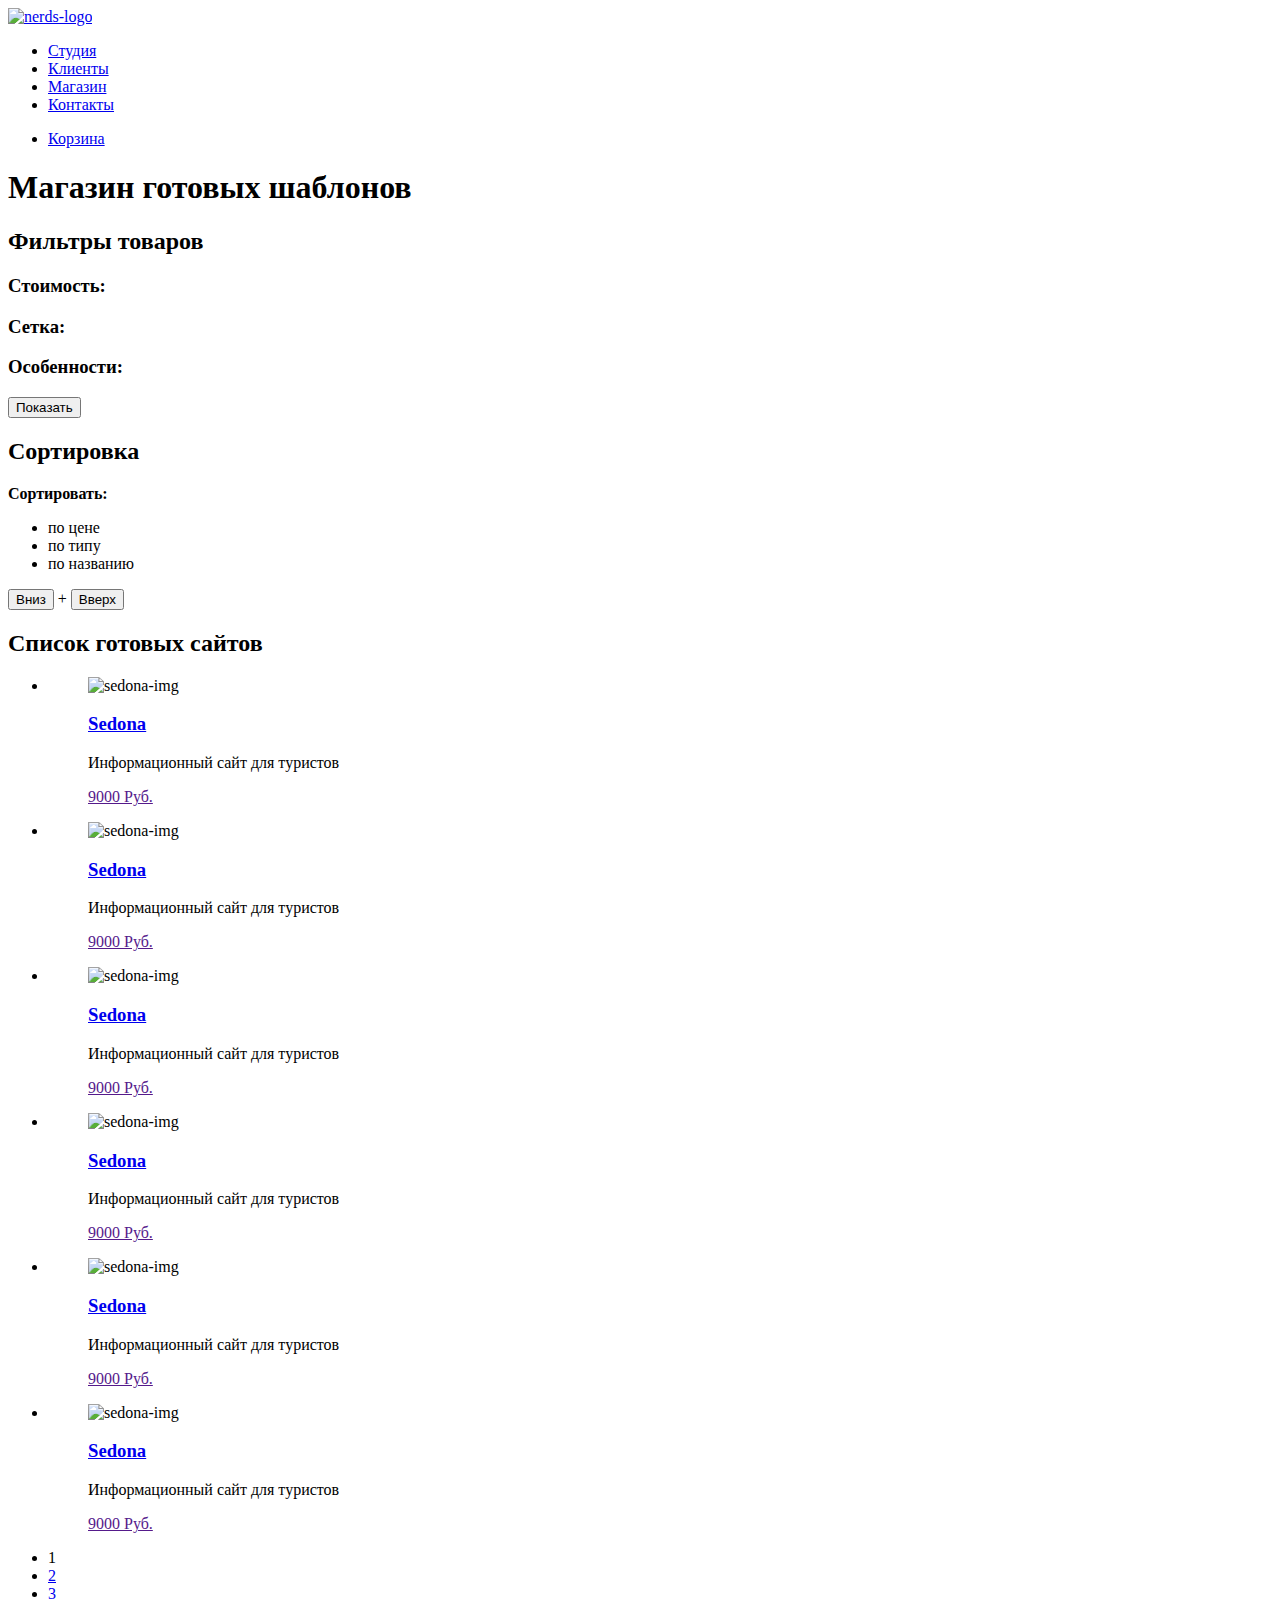
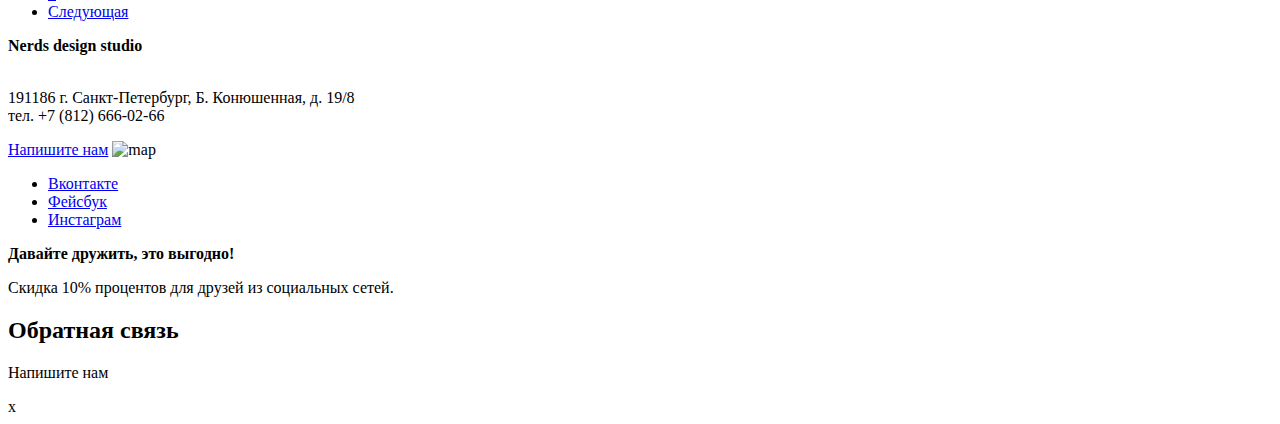
==== catalog.html @ f736bc92 "Разметка каталога" ====
<!DOCTYPE html>
<html lang="ru">

<head>
  <meta charset="utf-8">
  <title>Нёрдс каталог</title>
</head>

<body>
  <header class="main-header">
    <nav class="main-navigation">
      <a href="index.html">
        <img class="main-navigation-logo" src="#" height="" width="" alt="nerds-logo">
      </a>
      <ul class="site-navigation">
        <li><a href="#">Студия</a></li>
        <li><a href="#">Клиенты</a></li>
        <li class="site-navigation-current"><a href="#">Магазин</a></li>
        <li><a href="#">Контакты</a></li>
      </ul>
    </nav>
    <ul class="basket">
      <li><a href="#">Корзина</a></li>
    </ul>
  </header>
  <main class="container">
    <h1> Магазин готовых шаблонов </h1>
    <section class="filters">
      <h2 class="visually-hidden">Фильтры товаров</h2>

      <h3 class="filter-type">Стоимость:</h3>
      <h3 class="filter-type">Сетка:</h3>
      <h3 class="filter-type">Особенности:</h3>
      <!--Формы тут -->
      <button class="filters-button">Показать</button>
    </section>
    <section class="sort">
      <h2 class="visually-hidden">Сортировка</h2>
      <b>Сортировать:</b>
      <ul class="sort-list">
        <li class="sort-item"> по цене</li>
        <li class="sort-item"> по типу</li>
        <li class="sort-item"> по названию</li>
      </ul>
      <button class="down">Вниз</button>
+			<button class="up">Вверх</button>
    </section>
    <section class="catalog">
      <h2 class="visually-hidden">Список готовых сайтов</h2>
      <ul class="catalog-list">
        <li class="catalog-item">
          <figure>
            <img src="#" alt="sedona-img">
            <figcaption>
              <a href="#"><h3>Sedona</h3></a>
              <p>Информационный сайт для туристов</p>
              <a class="button" href=""> 9000 Руб.</a>
            </figcaption>
          </figure>
        </li>
        <li class="catalog-item">
          <figure>
            <img src="#" alt="sedona-img">
            <figcaption>
              <a href="#"><h3>Sedona</h3></a>
              <p>Информационный сайт для туристов</p>
              <a class="button" href=""> 9000 Руб.</a>
            </figcaption>
          </figure>
        </li>
        <li class="catalog-item">
          <figure>
            <img src="#" alt="sedona-img">
            <figcaption>
              <a href="#"><h3>Sedona</h3></a>
              <p>Информационный сайт для туристов</p>
              <a class="button" href=""> 9000 Руб.</a>
            </figcaption>
          </figure>
        </li>
        <li class="catalog-item">
          <figure>
            <img src="#" alt="sedona-img">
            <figcaption>
              <a href="#"><h3>Sedona</h3></a>
              <p>Информационный сайт для туристов</p>
              <a class="button" href=""> 9000 Руб.</a>
            </figcaption>
          </figure>
        </li>
        <li class="catalog-item">
          <figure>
            <img src="#" alt="sedona-img">
            <figcaption>
              <a href="#"><h3>Sedona</h3></a>
              <p>Информационный сайт для туристов</p>
              <a class="button" href=""> 9000 Руб.</a>
            </figcaption>
          </figure>
        </li>
        <li class="catalog-item">
          <figure>
            <img src="#" alt="sedona-img">
            <figcaption>
              <a href="#"><h3>Sedona</h3></a>
              <p>Информационный сайт для туристов</p>
              <a class="button" href=""> 9000 Руб.</a>
            </figcaption>
          </figure>
        </li>
      </ul>
      <ul class="pagination-list">
          <li class="pagination-item pagination-item-current">
              <a>1</a>
          </li>
          <li class="pagination-item">
              <a href="#">2</a>
          </li>
          <li class="pagination-item">
              <a href="#">3</a>
          </li>
          <li class="pagination-item">
              <a href="#">Следующая</a>
          </li>
      </ul>
    </section>
    <footer class="main-footer">
        <section class="contacts">
          <b>Nerds design studio</b>
          <p>
            <br> 191186 г. Санкт-Петербург, Б. Конюшенная, д. 19/8
            <br> тел. +7 (812) 666-02-66
          </p>
          <a href="#" class="button contacts-button">Напишите нам</a>
          <img src="#" alt="map">
        </section>
        <section class="footer-social">
          <ul>
            <li>
              <a class="social-button" href="#">Вконтакте</a>
            </li>
            <li>
              <a class="social-button" href="#">Фейсбук</a>
            </li>
            <li>
              <a class="social-button" href="#">Инстаграм</a>
            </li>
          </ul>
          <b>Давайте дружить, это выгодно!</b>
          <p>Скидка 10% процентов для друзей из социальных сетей.</p>
        </section>
        </footer>
        <section class="modal modal-feedback">
            <h2 class="visually-hidden">Обратная связь</h2>
            <p>Напишите нам</p>
            <!-- Здесь будет форма -->
            <span class="modal-close">x</span>
        </section>
  </main>
</body>
</html>
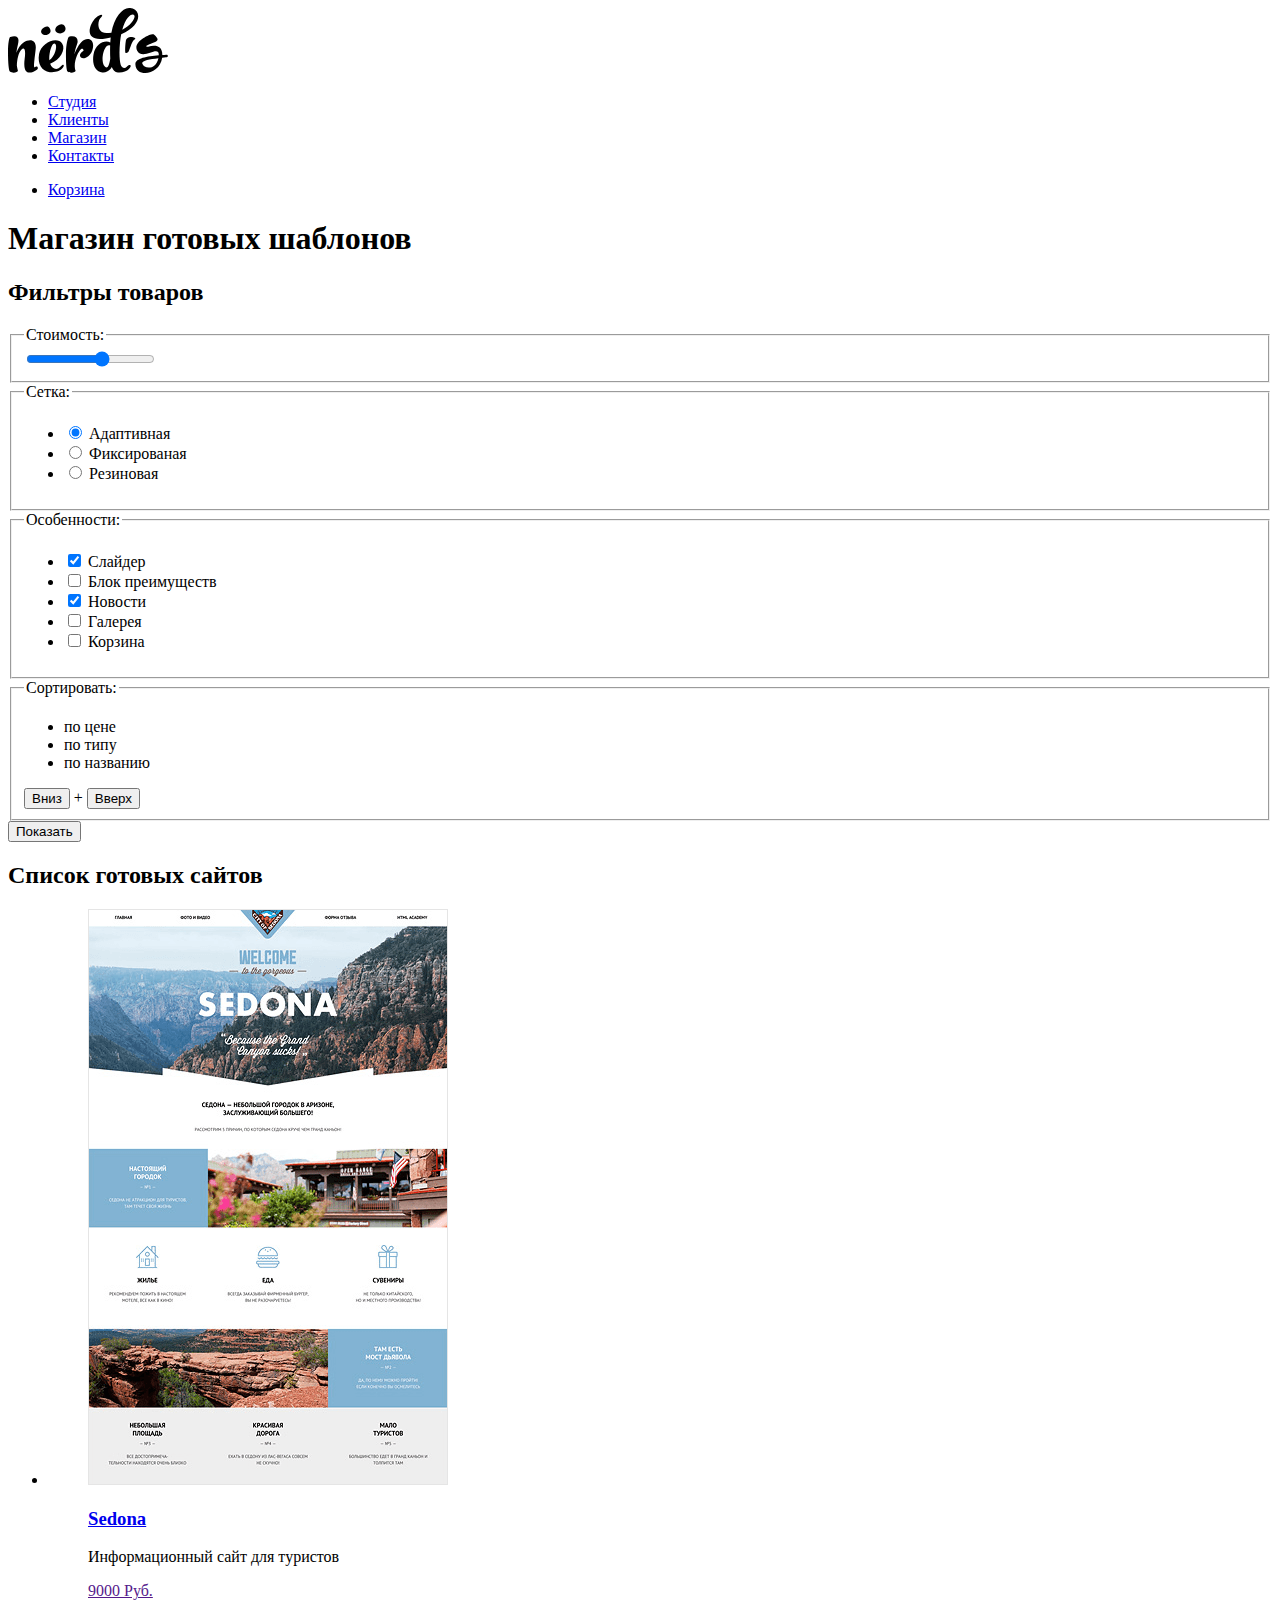
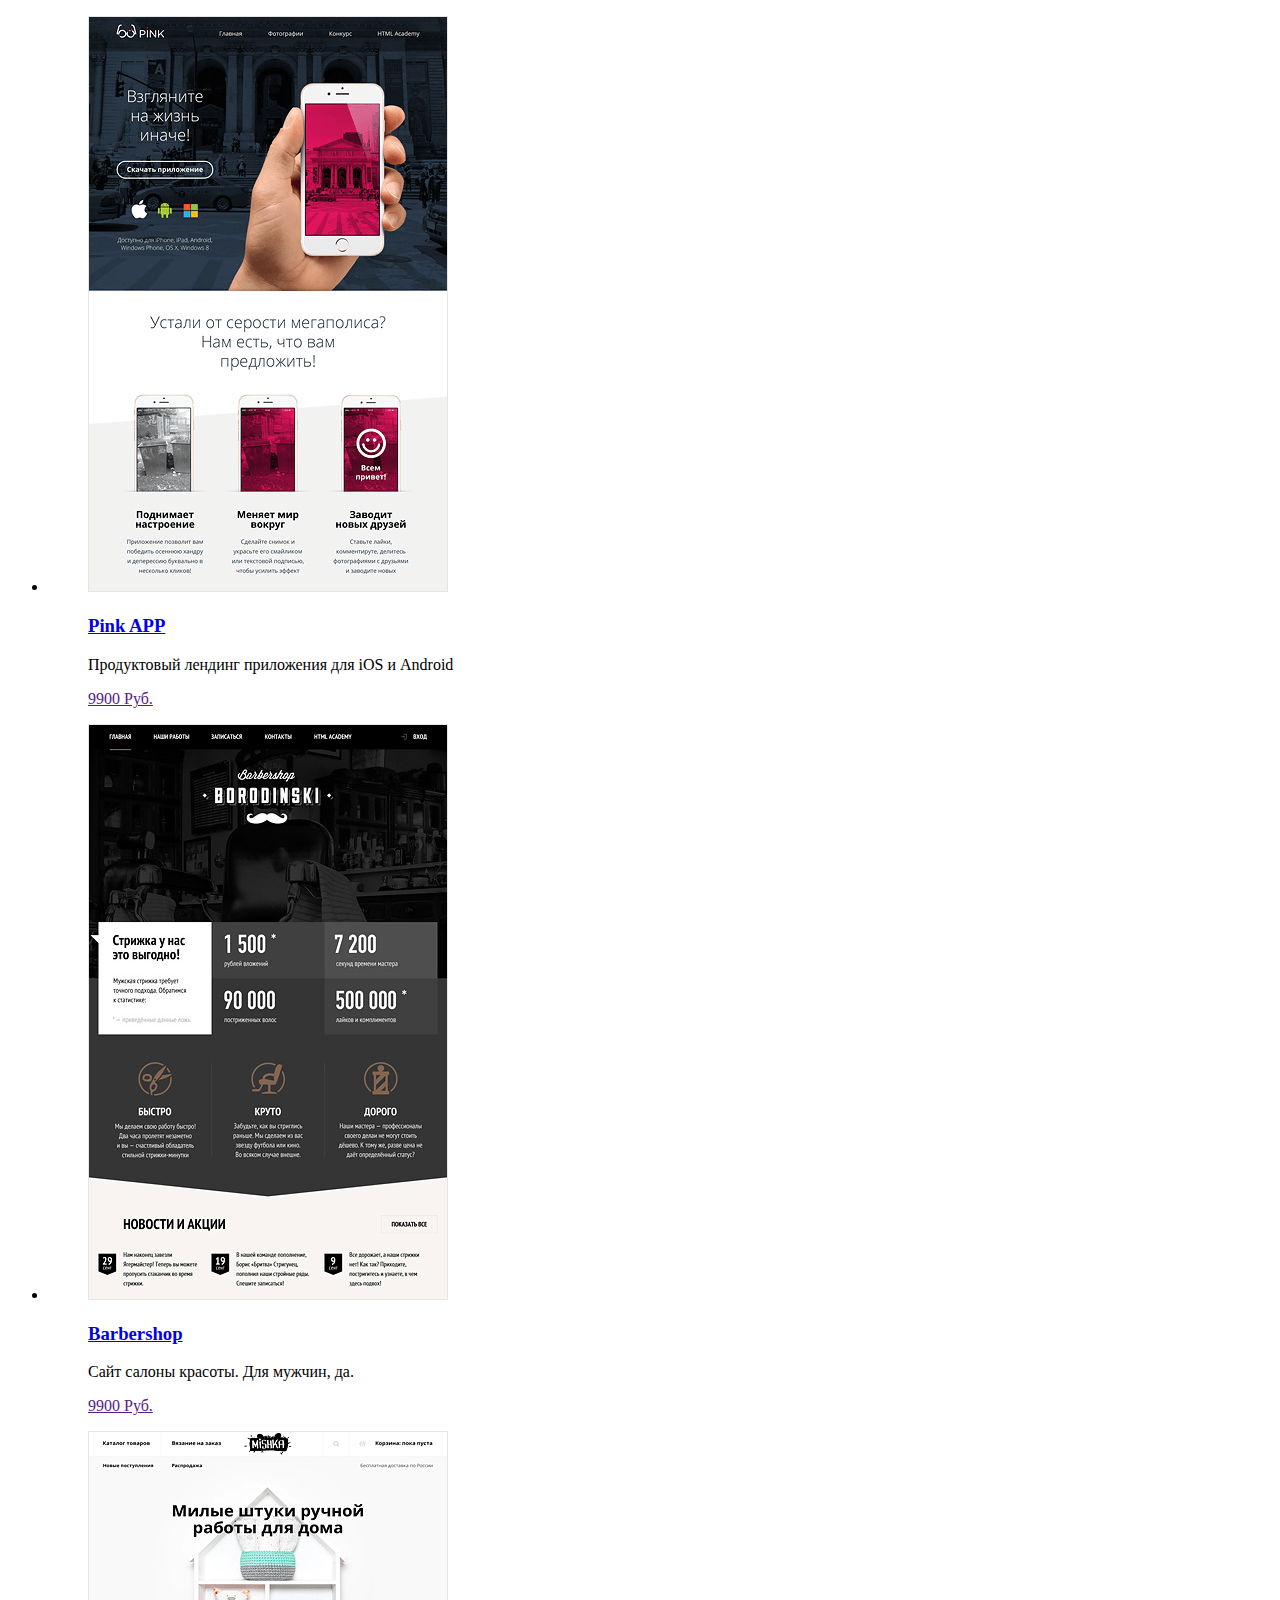
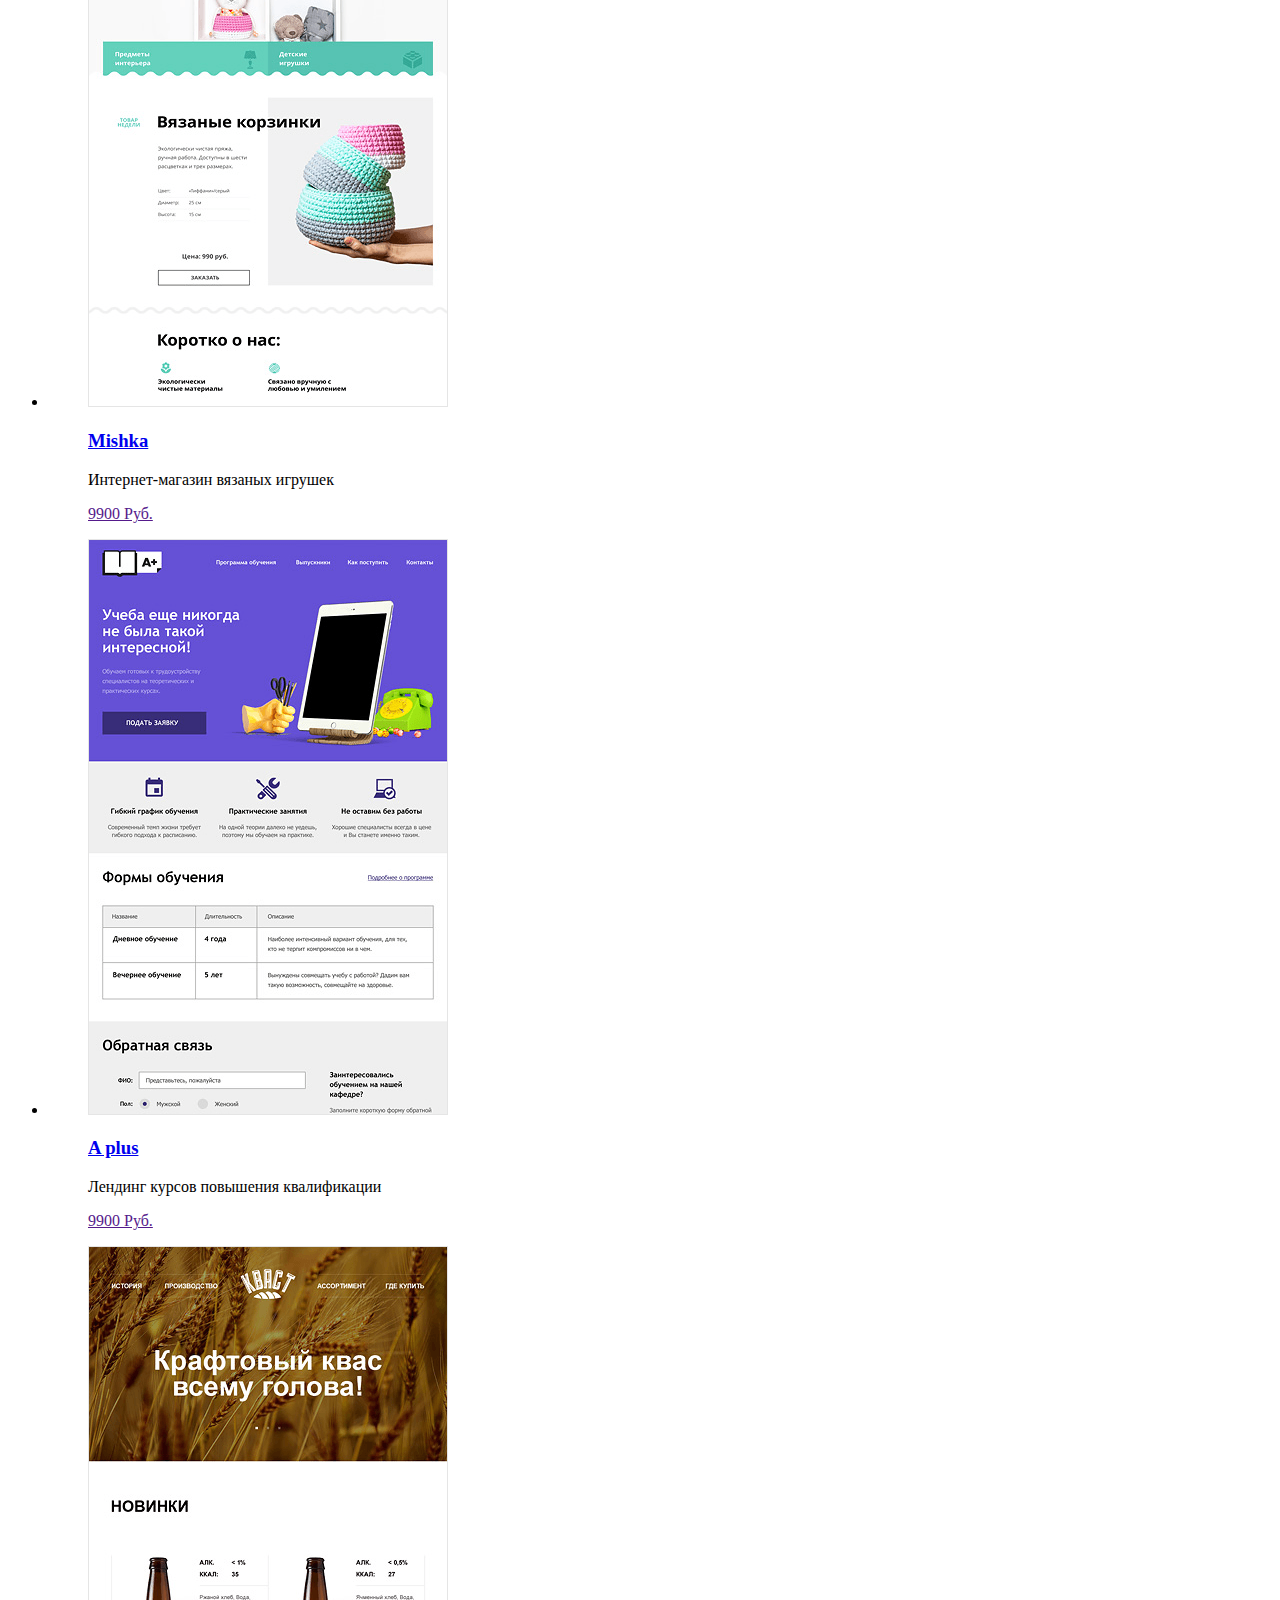
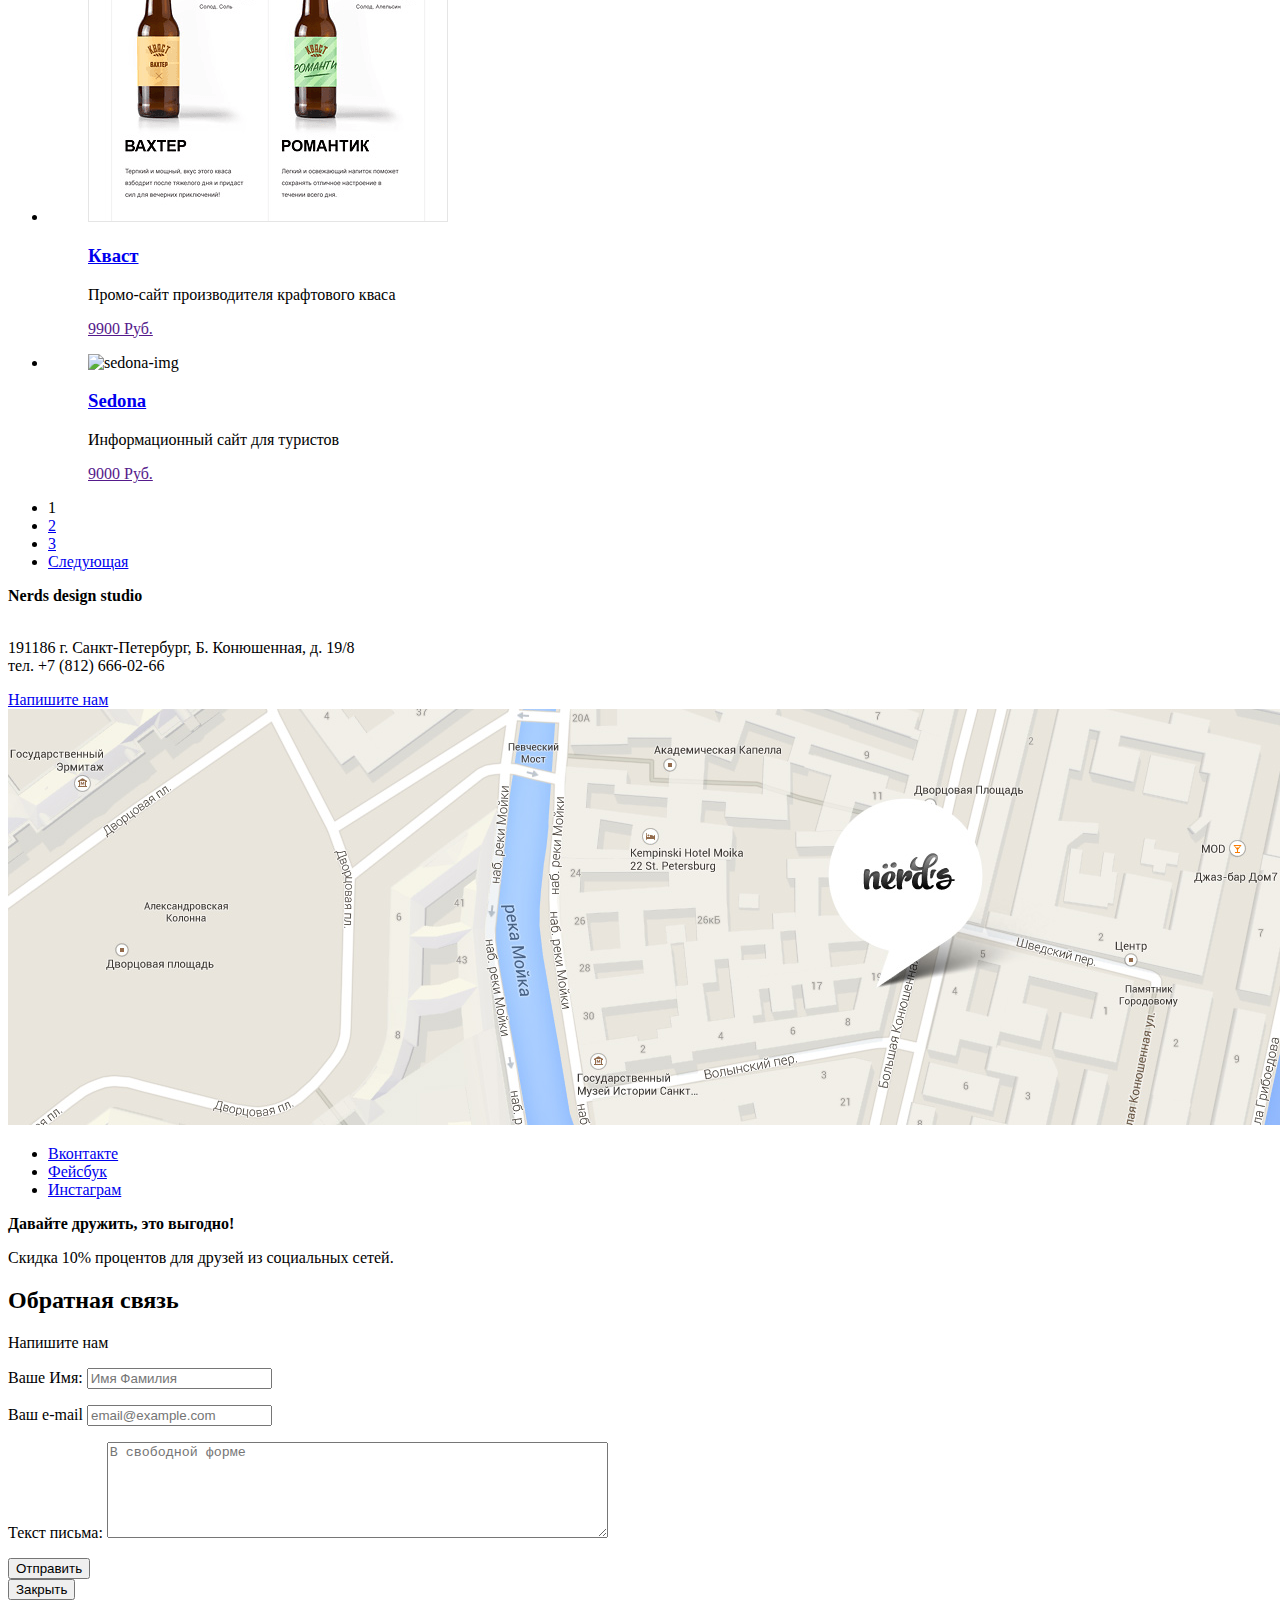
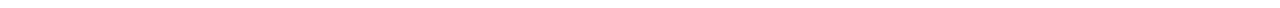
==== commit e4c9d7a2: "Доступная резметка и остатки графики" ====
--- a/catalog.html
+++ b/catalog.html
@@ -10,7 +10,7 @@
   <header class="main-header">
     <nav class="main-navigation">
       <a href="index.html">
-        <img class="main-navigation-logo" src="#" height="" width="" alt="nerds-logo">
+        <img class="main-navigation-logo" src="img/nerds-logo.svg" height="65" width="160" alt="Логотип Барбершопа Бородинский">
       </a>
       <ul class="site-navigation">
         <li><a href="#">Студия</a></li>
@@ -27,30 +27,75 @@
     <h1> Магазин готовых шаблонов </h1>
     <section class="filters">
       <h2 class="visually-hidden">Фильтры товаров</h2>
-
-      <h3 class="filter-type">Стоимость:</h3>
-      <h3 class="filter-type">Сетка:</h3>
-      <h3 class="filter-type">Особенности:</h3>
-      <!--Формы тут -->
-      <button class="filters-button">Показать</button>
-    </section>
-    <section class="sort">
-      <h2 class="visually-hidden">Сортировка</h2>
-      <b>Сортировать:</b>
-      <ul class="sort-list">
+    <form class="filters-form" action="index.html" method="post">
+      <fieldset>
+      <legend>Стоимость:</legend>
+      <input type="range" min="0" max="15000" value="9000">
+      </fieldset>
+      <fieldset>
+      <legend>Сетка:</legend>
+      <ul>
+        <li class="filter-option">
+          <input type="radio" name="grid" value="adaptive" id="filter-adaptive" checked>
+          <label for="filter-adaptive">Адаптивная</label>
+        </li>
+        <li class="filter-option">
+          <input type="radio" name="grid" value="fixed" id="filter-fixed">
+          <label for="filter-fixed">Фиксированая</label>
+        </li>
+        <li class="filter-option">
+          <input type="radio" name="grid" value="rubber" id="filter-rubber">
+          <label for="filter-rubber">Резиновая</label>
+        </li>
+      </ul>
+      </fieldset>
+      <fieldset>
+      <legend>Особенности:</legend>
+      <ul>
+        <li class="filter-option">
+          <input type="checkbox" name="slider"  id="filter-slider" checked>
+          <label for="filter-slider">Слайдер</label>
+        </li>
+        <li class="filter-option">
+          <input type="checkbox" name="features-blok"  id="filter-features-blok">
+          <label for="filter-features-blok">Блок преимуществ</label>
+        </li>
+        <li class="filter-option">
+          <input type="checkbox" name="news"  id="filter-news" checked>
+          <label for="filter-news">Новости</label>
+        </li>
+        <li class="filter-option">
+          <input type="checkbox" name="gallery"  id="filter-gallery">
+          <label for="filter-gallery">Галерея</label>
+        </li>
+        <li class="filter-option">
+          <input type="checkbox" name="basket"  id="filter-basket">
+          <label for="filter-basket">Корзина</label>
+        </li>
+      </ul>
+
+      </fieldset>
+      <fieldset>
+      <legend>Сортировать:</legend>
+      <ul>
         <li class="sort-item"> по цене</li>
         <li class="sort-item"> по типу</li>
         <li class="sort-item"> по названию</li>
       </ul>
-      <button class="down">Вниз</button>
-+			<button class="up">Вверх</button>
+      <button class="down" input="button">Вниз</button>
++			<button class="up" input="button">Вверх</button>
+     </fieldset>
+
+      <button class="filters-button" input="submit">Показать</button>
+      </form>
     </section>
+
     <section class="catalog">
       <h2 class="visually-hidden">Список готовых сайтов</h2>
       <ul class="catalog-list">
         <li class="catalog-item">
           <figure>
-            <img src="#" alt="sedona-img">
+            <img src="img/sedona.png" width="360" height="576" alt="Седона главная">
             <figcaption>
               <a href="#"><h3>Sedona</h3></a>
               <p>Информационный сайт для туристов</p>
@@ -60,41 +105,51 @@
         </li>
         <li class="catalog-item">
           <figure>
-            <img src="#" alt="sedona-img">
-            <figcaption>
-              <a href="#"><h3>Sedona</h3></a>
-              <p>Информационный сайт для туристов</p>
-              <a class="button" href=""> 9000 Руб.</a>
-            </figcaption>
-          </figure>
-        </li>
-        <li class="catalog-item">
-          <figure>
-            <img src="#" alt="sedona-img">
-            <figcaption>
-              <a href="#"><h3>Sedona</h3></a>
-              <p>Информационный сайт для туристов</p>
-              <a class="button" href=""> 9000 Руб.</a>
-            </figcaption>
-          </figure>
-        </li>
-        <li class="catalog-item">
-          <figure>
-            <img src="#" alt="sedona-img">
-            <figcaption>
-              <a href="#"><h3>Sedona</h3></a>
-              <p>Информационный сайт для туристов</p>
-              <a class="button" href=""> 9000 Руб.</a>
-            </figcaption>
-          </figure>
-        </li>
-        <li class="catalog-item">
-          <figure>
-            <img src="#" alt="sedona-img">
-            <figcaption>
-              <a href="#"><h3>Sedona</h3></a>
-              <p>Информационный сайт для туристов</p>
-              <a class="button" href=""> 9000 Руб.</a>
+            <img src="img/pink.png" width="360" height="576" alt="Пинк главная">
+            <figcaption>
+              <a href="#"><h3>Pink APP</h3></a>
+              <p>Продуктовый лендинг приложения для iOS и Android</p>
+              <a class="button" href=""> 9900 Руб.</a>
+            </figcaption>
+          </figure>
+        </li>
+        <li class="catalog-item">
+          <figure>
+            <img src="img/barbershop.png" width="360" height="576" alt="Бабребшоп главная">
+            <figcaption>
+              <a href="#"><h3>Barbershop</h3></a>
+              <p>Сайт салоны красоты. Для мужчин, да.</p>
+              <a class="button" href=""> 9900 Руб.</a>
+            </figcaption>
+          </figure>
+        </li>
+        <li class="catalog-item">
+          <figure>
+            <img src="img/mishka.png" width="360" height="576" alt="Мишка главная">
+            <figcaption>
+              <a href="#"><h3>Mishka</h3></a>
+              <p>Интернет-магазин  вязаных игрушек</p>
+              <a class="button" href=""> 9900 Руб.</a>
+            </figcaption>
+          </figure>
+        </li>
+        <li class="catalog-item">
+          <figure>
+            <img src="img/aplus.png" width="360" height="576" alt="Альфус главная">
+            <figcaption>
+              <a href="#"><h3>A plus</h3></a>
+              <p>Лендинг курсов повышения квалификации</p>
+              <a class="button" href=""> 9900 Руб.</a>
+            </figcaption>
+          </figure>
+        </li>
+        <li class="catalog-item">
+          <figure>
+            <img src="img/kvast.png" width="360" height="576" alt="Кваст главная">
+            <figcaption>
+              <a href="#"><h3>Кваст</h3></a>
+              <p>Промо-сайт производителя крафтового кваса</p>
+              <a class="button" href=""> 9900 Руб.</a>
             </figcaption>
           </figure>
         </li>
@@ -132,7 +187,7 @@
             <br> тел. +7 (812) 666-02-66
           </p>
           <a href="#" class="button contacts-button">Напишите нам</a>
-          <img src="#" alt="map">
+          <img src="img/map.jpg" width="1440" height="416" alt=" г. Санкт-Петербург, Б. Конюшенная, д. 19/8 ">
         </section>
         <section class="footer-social">
           <ul>
@@ -153,8 +208,25 @@
         <section class="modal modal-feedback">
             <h2 class="visually-hidden">Обратная связь</h2>
             <p>Напишите нам</p>
-            <!-- Здесь будет форма -->
-            <span class="modal-close">x</span>
+            <form class="feedback-form" action="index.html" method="post">
+              <p>
+                <label for="user-name">Ваше Имя:</label>
+                <input type="text" id="user-name" name="user-name" placeholder="Имя Фамилия">
+              </p>
+              <p>
+                <label for="user-password">Ваш e-mail</label>
+                <input type="password" id="user-password" name="user-password" placeholder="email@example.com">
+              </p>
+              <p>
+                <label for="user-letter">Текст письма:</label>
+                <textarea name="user-letter" id="user-letter" rows="6" cols="60" placeholder="В свободной форме"></textarea>
+              </p>
+              <button class="Button" type="submit"> Отправить</button>
+
+            </form>
+            <button class="modal-close" type="button">Закрыть</button>
+
+
         </section>
   </main>
 </body>
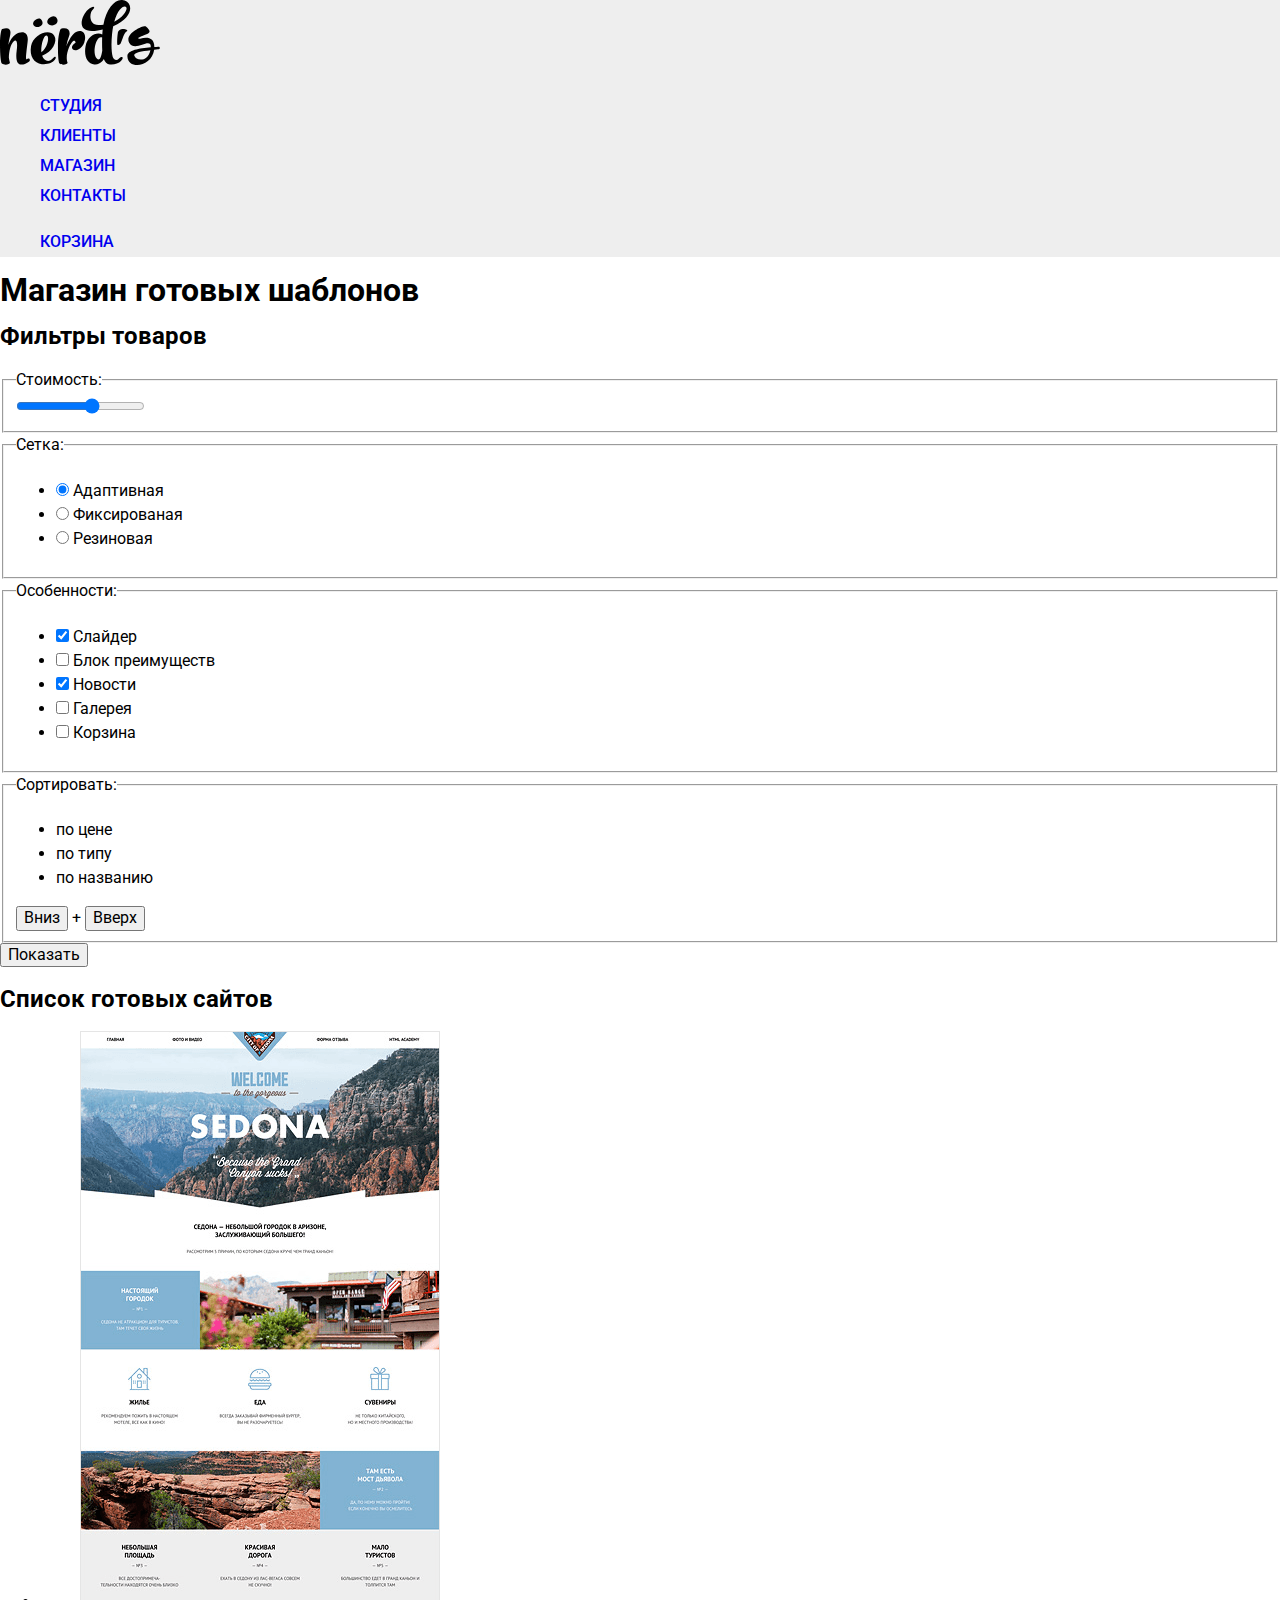
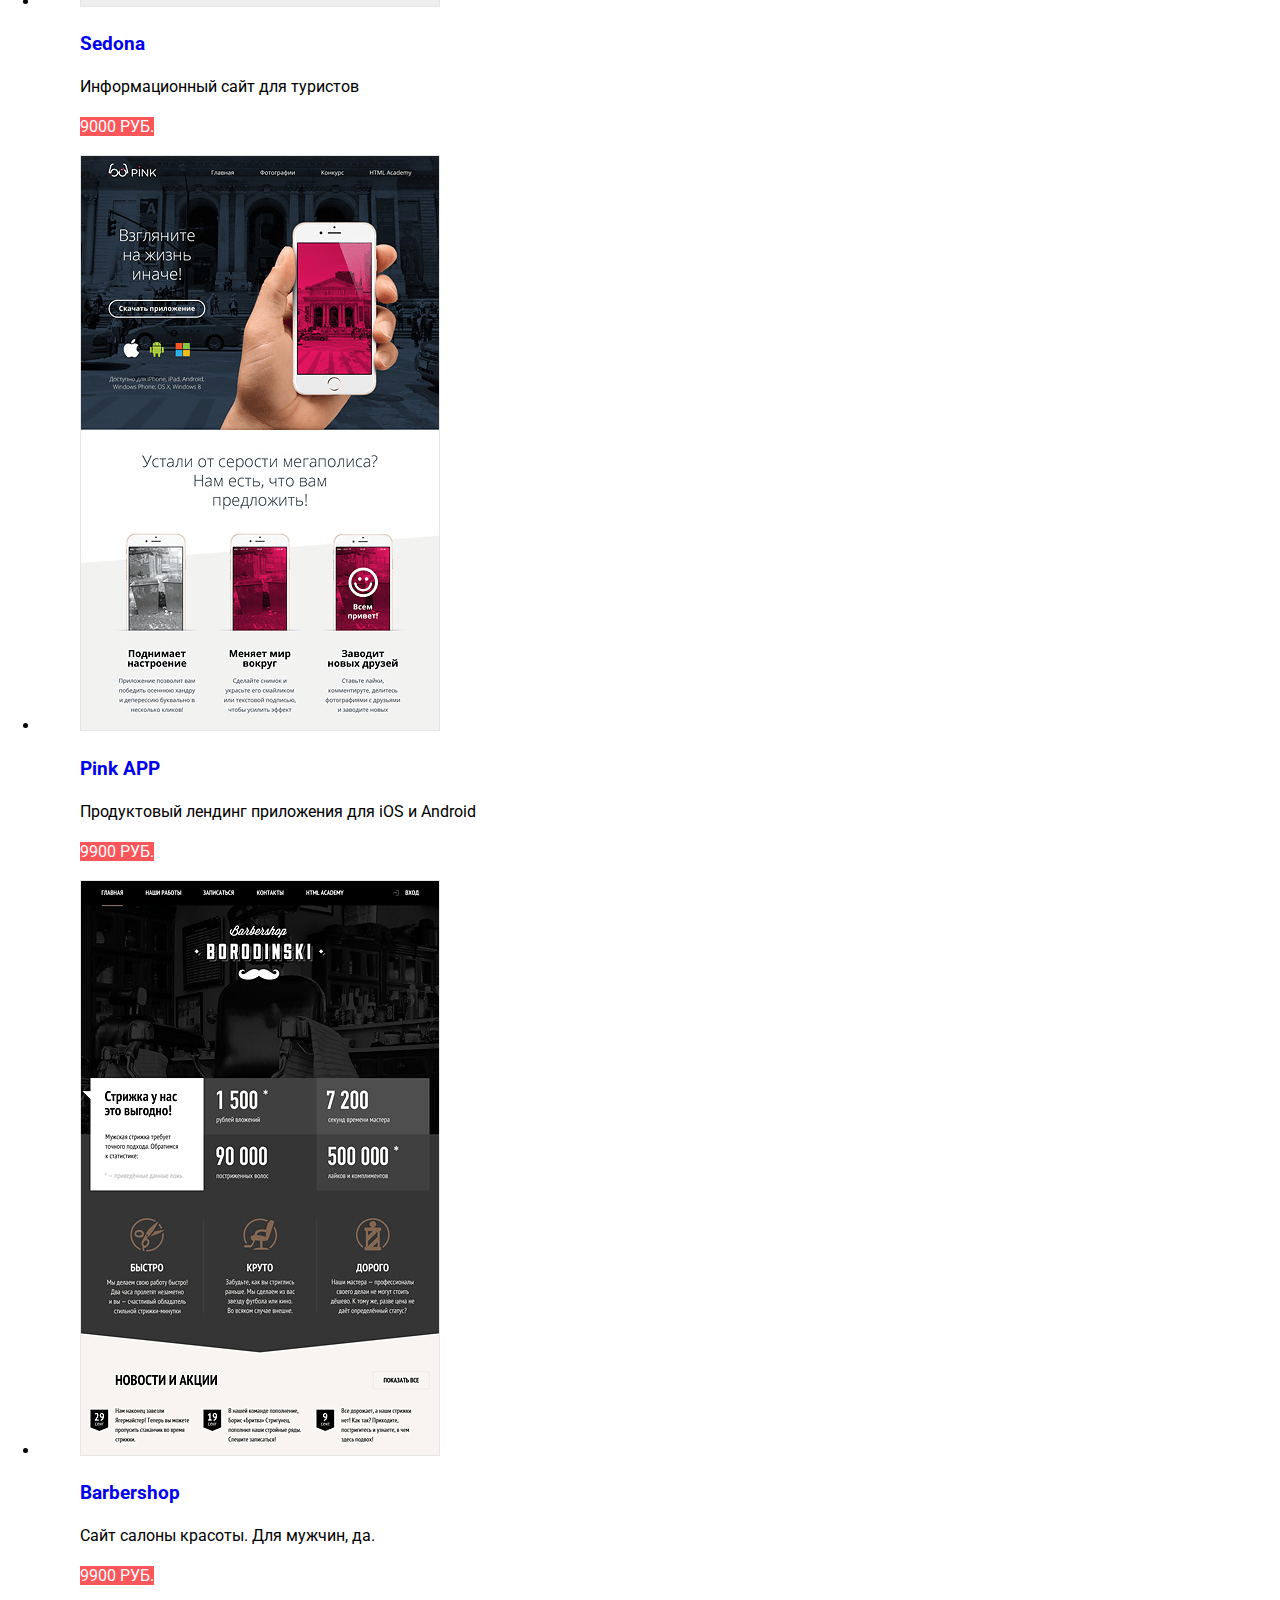
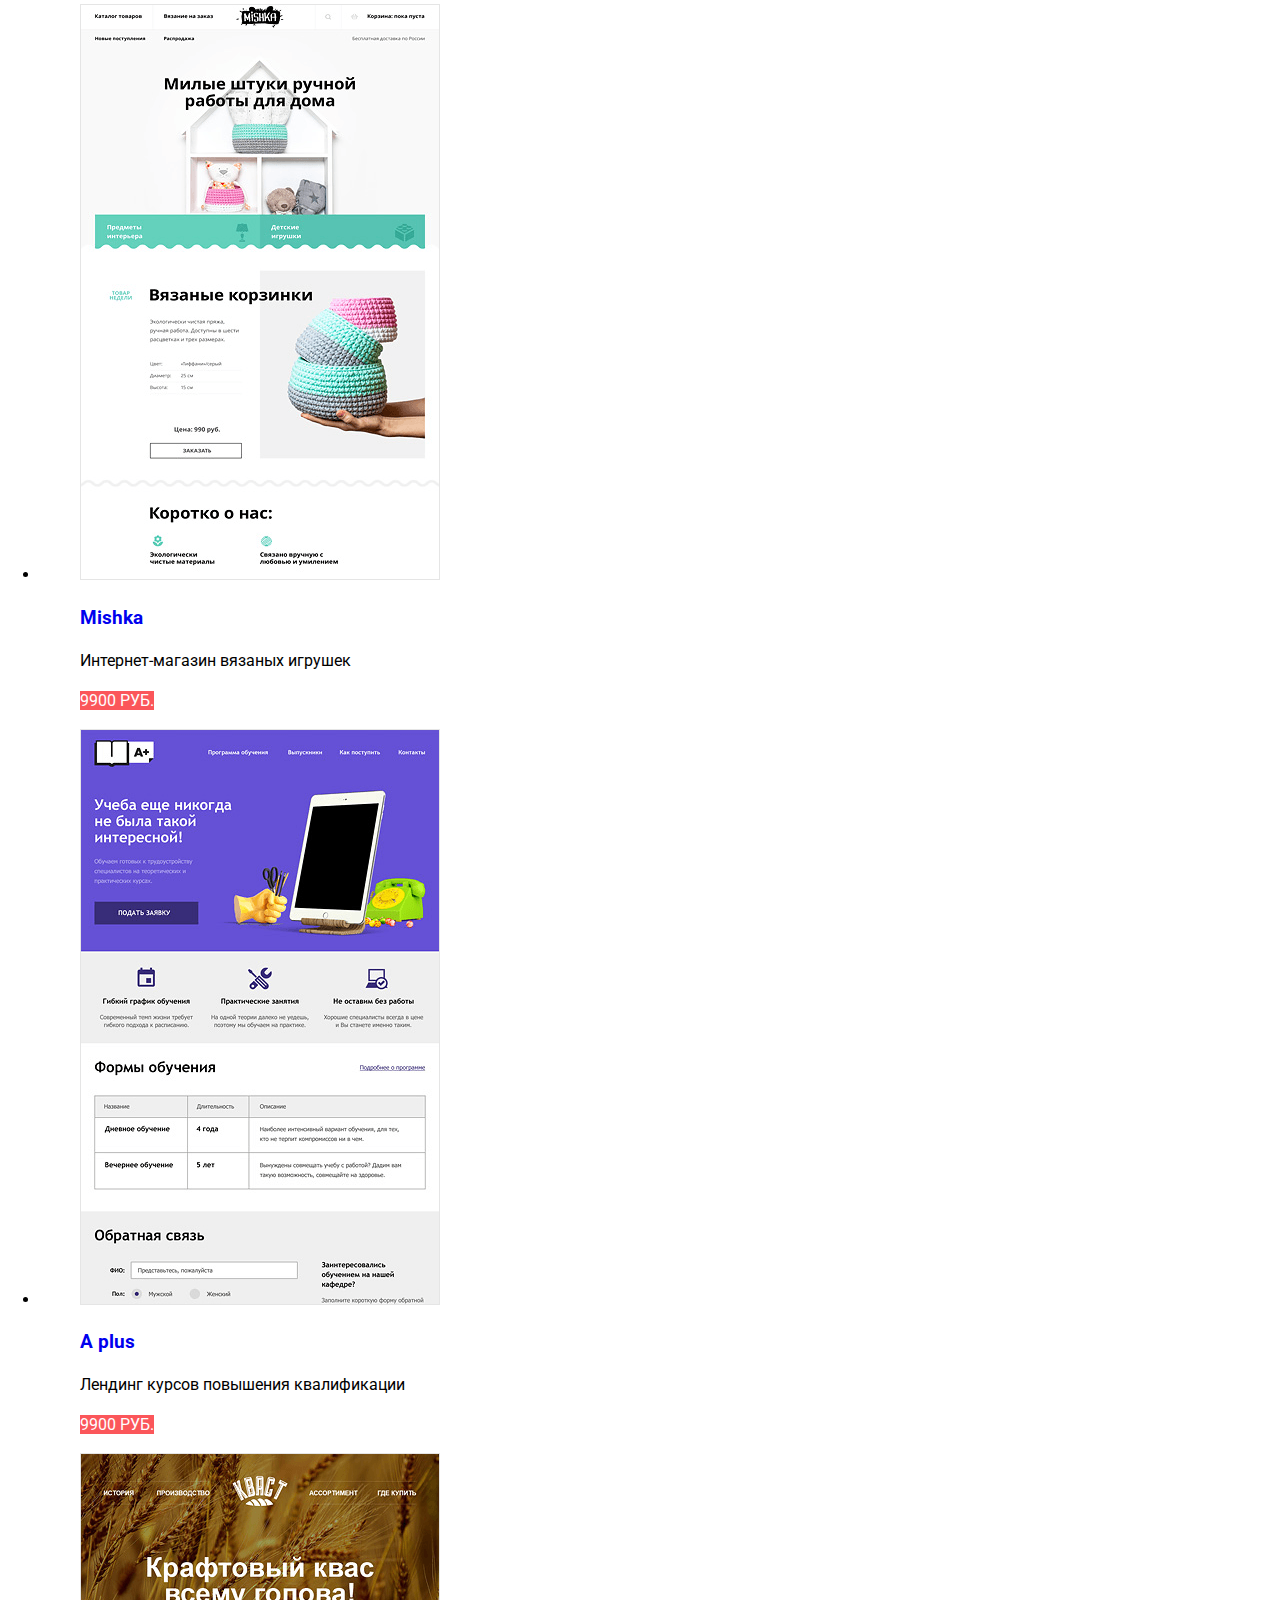
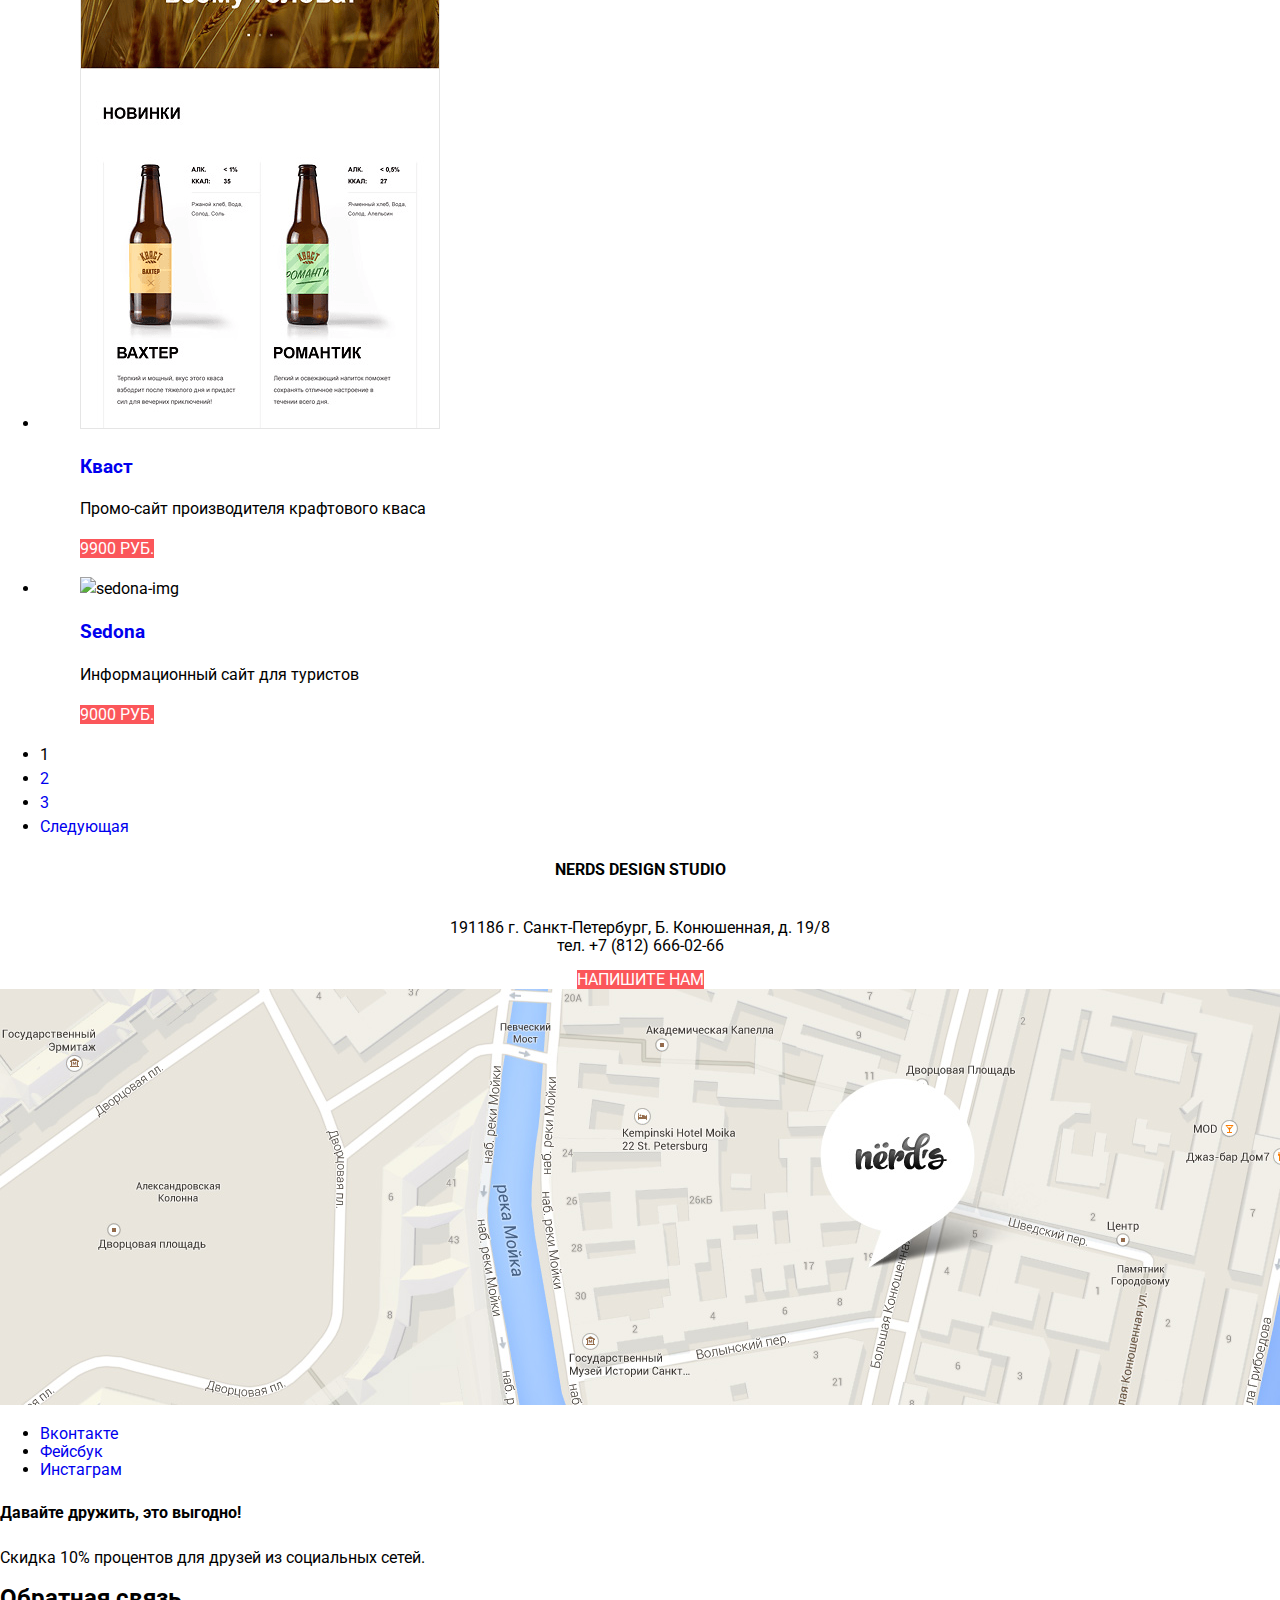
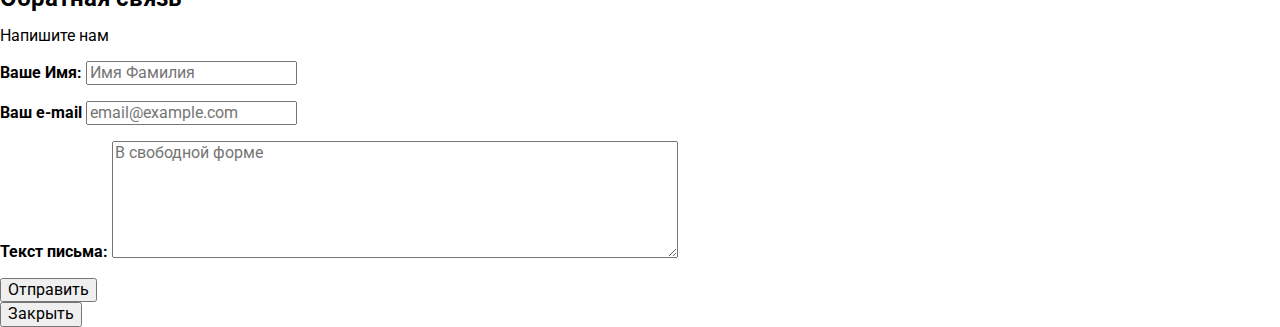
==== commit 0613da78: "начальная стилизация главной" ====
--- a/catalog.html
+++ b/catalog.html
@@ -4,6 +4,9 @@
 <head>
   <meta charset="utf-8">
   <title>Нёрдс каталог</title>
+  <link href="https://fonts.googleapis.com/css?family=Roboto:400,500,700&amp;subset=cyrillic" rel="stylesheet">
+  <link rel="stylesheet" href="css/normalize.css">
+  <link rel="stylesheet" href="css/style.css">
 </head>
 
 <body>
--- a/css/style.css
+++ b/css/style.css
@@ -0,0 +1,178 @@
+body{
+  margin:  0;
+  padding: 0;
+
+  font-family: "Roboto", Arial, sans-serif;
+  font-size: 16px;
+  line-height: 24px;
+  color: #000000;
+
+  background-color: #ffffff;
+}
+
+a{
+  text-decoration: none;
+
+}
+
+.main-header{
+
+  color: #000000;
+
+  background-color: #eeeeee;
+}
+
+.main-header a{
+  font: inherit;
+  font-weight: 500;
+  line-height: 30px;
+
+  text-transform: uppercase;
+}
+
+.main-header a:hover,
+.main-header a:focus{
+  color: #fb565a;
+}
+
+.main-header a:active{
+
+  color: rgba(0, 0, 0, 0.302);
+}
+
+.site-navigation ,
+.basket,
+.main-slider ul,
+.services-list,
+.about-us-details-list,
+.about-us-history-list {
+  list-style: none;
+}
+
+
+.slide-tagline {
+  font-weight: 500;
+  font-size: 55px;
+  line-height: 55px;
+
+  text-align: left;
+  text-transform: uppercase;
+
+}
+
+.button{
+  width: 240px;
+  height: 50px;
+
+  line-height: 18px;
+
+  color: #ffffff;
+  text-transform: uppercase;
+  text-align: center;
+
+
+  background-color: #fb565a;
+}
+
+.button:hover,
+.button:focus{
+  background-color: #e74246;
+}
+
+.button:active{
+
+  color: rgba(255, 255, 255, 0.302);
+
+  background-color: #d7373b;
+  box-shadow: 0px 3px 0px 0px rgba(0, 1, 1, 0.1);
+
+
+}
+.services-item-title{
+  font-size: 24px;
+  font-weight: 700;
+  line-height: 30px;
+
+  text-transform: uppercase;
+
+  text-align: left;
+
+}
+
+.services-item-info{
+  text-align: left;
+}
+
+.about-us-details-tegline{
+  font-size: 45px;
+  line-height: 45px;
+  font-weight: 500;
+
+  text-transform: uppercase;
+}
+
+p.upp-bold{
+  font-weight: 700;
+
+  text-transform: uppercase;
+
+}
+.about-us-history-item p:first-child{
+  font-size: 45px;
+}
+.about-us-history-item p:last-child{
+  line-height: 18px;
+}
+
+.persent{
+
+  line-height: 10.5px;
+  vertical-align: top;
+
+}
+
+.main-footer{
+  font-size: 16px;
+  line-height: 18px;
+
+  background-color: #ffffff;
+}
+
+.contacts{
+  text-align: center;
+}
+
+.contacts b{
+  line-height: 30px;
+  font-weight: 700;
+
+  text-transform: uppercase;
+}
+
+.footer-social b{
+  font-size: 36;
+  line-height: 36px;
+
+}
+
+.footer-social p{
+  line-height: 22px;
+}
+
+.modal-feedback{
+  font-size: 16px;
+  font-weight: 400;
+  line-height: 18px;
+}
+
+.feedback-header{
+  font-size: 45px;
+  font-weight: 500;
+  line-height: 45px;
+
+}
+
+p label:first-child{
+  font-weight: 700;
+
+}
